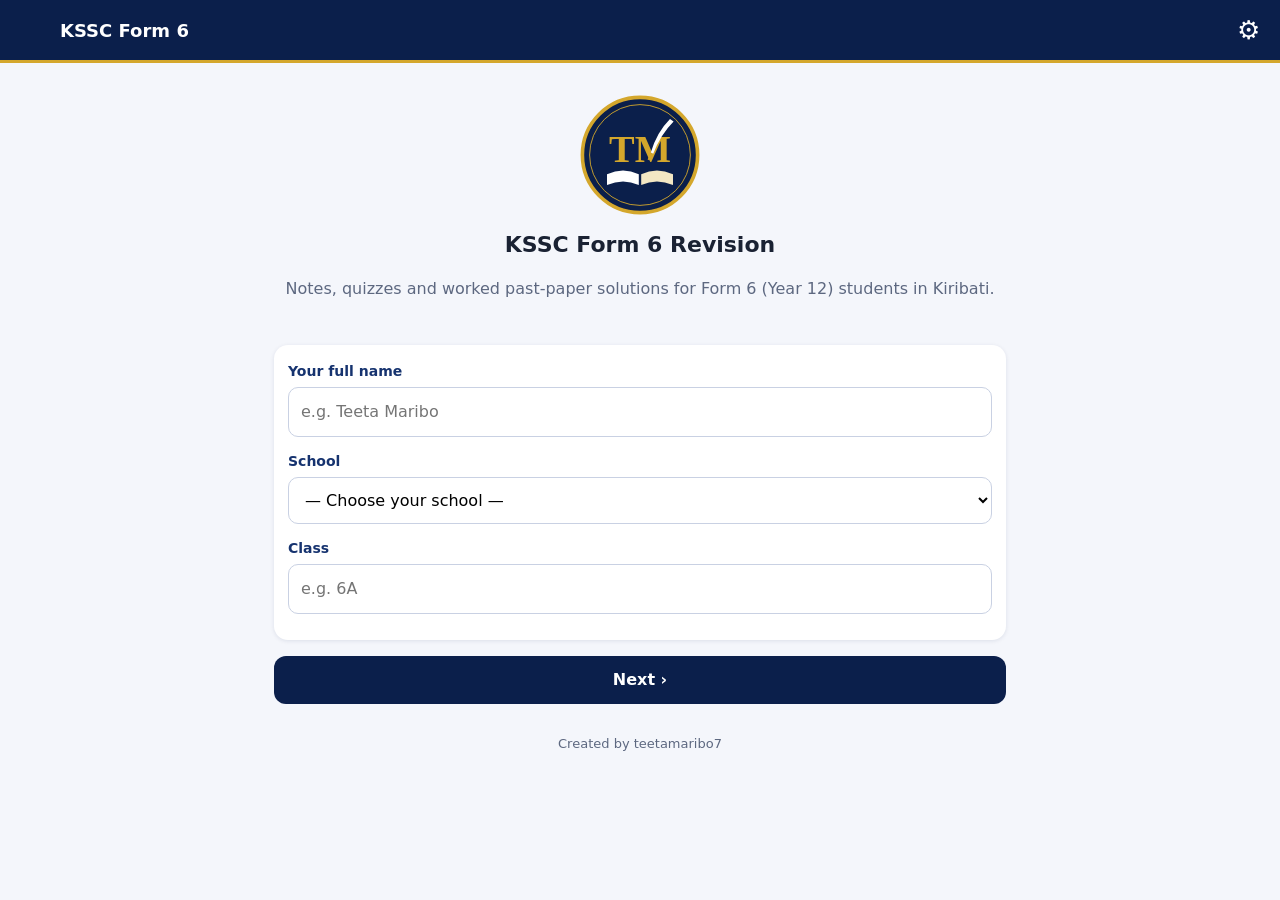
==== form6/index.html @ 15cf046a "Add KSSC Form 6 all-subjects app (Android APK and iPhone web app) Co-Authored-By: Claude Opus 5.5 <n" ====
<!DOCTYPE html>
<html lang="en">
<head>
<meta charset="utf-8">
<meta name="viewport" content="width=device-width, initial-scale=1, maximum-scale=1">
<title>KSSC Form 6</title>
<link rel="stylesheet" href="app.css">
<link rel="manifest" href="manifest.json">
<meta name="theme-color" content="#14213d">
<meta name="apple-mobile-web-app-capable" content="yes">
<meta name="mobile-web-app-capable" content="yes">
<meta name="apple-mobile-web-app-status-bar-style" content="black-translucent">
<meta name="apple-mobile-web-app-title" content="KSSC Form 6">
<link rel="apple-touch-icon" href="img/apple-touch-icon.png">
</head>
<body>
<header id="bar">
  <button id="back" onclick="goBack()" aria-label="Back">‹</button>
  <div id="title">KSSC Form 6</div>
  <button id="menu" onclick="show('settings')" aria-label="Settings">⚙</button>
</header>
<main id="view"></main>
<div id="toast"></div>
<script src="config.js"></script>
<script src="app.js"></script>
<script src="features.js"></script>
<script src="content/links.js"></script>
<script src="content/library.js"></script>
<script src="content/eng.js"></script>
<script src="content/lit.js"></script>
<script src="content/mat.js"></script>
<script src="content/phy.js"></script>
<script src="content/che.js"></script>
<script src="content/bio.js"></script>
<script src="content/ict.js"></script>
<script src="content/eco.js"></script>
<script src="content/acc.js"></script>
<script src="content/geo.js"></script>
<script src="content/his.js"></script>
<script>start();if("serviceWorker" in navigator)navigator.serviceWorker.register("sw.js");</script>
</body>
</html>
---- form6/app.css ----
:root{--navy:#0b1f4b;--navy2:#16336f;--gold:#d4a72c;--bg:#f4f6fb;--card:#fff;--ink:#1a2233;--mute:#5d6880;--ok:#1f8a4c;--bad:#c0392b}
*{box-sizing:border-box;-webkit-tap-highlight-color:transparent}
html,body{margin:0;background:var(--bg);color:var(--ink);font-family:system-ui,-apple-system,"Segoe UI",Roboto,Arial,sans-serif;font-size:16px;line-height:1.5}
#bar{position:sticky;top:0;z-index:5;display:flex;align-items:center;gap:8px;background:var(--navy);color:#fff;padding:10px 12px;border-bottom:3px solid var(--gold)}
#bar button{background:none;border:0;color:#fff;font-size:26px;width:40px;height:40px;border-radius:10px}
#bar button:active{background:var(--navy2)}
#title{flex:1;font-weight:700;font-size:18px;white-space:nowrap;overflow:hidden;text-overflow:ellipsis}
main{padding:14px;max-width:760px;margin:0 auto;padding-bottom:60px}
h1{font-size:22px;margin:6px 0 12px}h2{font-size:19px;margin:16px 0 8px;color:var(--navy)}h3{font-size:17px;margin:14px 0 6px;color:var(--navy2)}
.card{background:var(--card);border-radius:14px;padding:14px;margin:10px 0;box-shadow:0 1px 4px rgba(11,31,75,.1)}
.grid{display:grid;grid-template-columns:1fr 1fr;gap:10px}
.subj{background:var(--card);border-radius:14px;padding:14px 12px;box-shadow:0 1px 4px rgba(11,31,75,.12);border-left:6px solid var(--c,#0b1f4b);text-align:left;font:inherit;color:inherit;border-top:0;border-right:0;border-bottom:0}
.subj b{display:block;font-size:16px}.subj small{color:var(--mute)}
.subj .ico{font-size:26px}
.row{display:flex;align-items:center;gap:10px;width:100%;background:var(--card);border:0;border-radius:12px;padding:13px 14px;margin:8px 0;font:inherit;color:inherit;text-align:left;box-shadow:0 1px 3px rgba(11,31,75,.1)}
.row .grow{flex:1}.row small{color:var(--mute);display:block}
.btn{display:inline-block;background:var(--navy);color:#fff;border:0;border-radius:12px;padding:12px 18px;font:inherit;font-weight:600;margin:6px 6px 6px 0}
.btn.gold{background:var(--gold);color:var(--navy)}.btn.ghost{background:#e6ebf5;color:var(--navy)}.btn.wide{width:100%}
input,select{width:100%;padding:12px;border:1px solid #c9d1e3;border-radius:10px;font:inherit;background:#fff;margin:4px 0 12px}
label{font-weight:600;font-size:14px;color:var(--navy2)}
.chk{display:flex;align-items:center;gap:12px;background:#fff;border:2px solid #d6dcea;border-radius:12px;padding:12px;margin:8px 0}
.chk.on{border-color:var(--gold);background:#fffaf0}.chk input{width:22px;height:22px;margin:0}
.tabs{display:flex;gap:6px;margin:8px 0 12px}.tabs button{flex:1;border:0;border-radius:10px;padding:10px;font:inherit;font-weight:600;background:#e6ebf5;color:var(--navy)}
.tabs button.on{background:var(--navy);color:#fff}
.notes p{margin:8px 0}.notes ul,.notes ol{padding-left:22px;margin:6px 0}.notes table{border-collapse:collapse;width:100%;margin:8px 0;font-size:14px}
.notes td,.notes th{border:1px solid #cfd6e6;padding:6px;vertical-align:top}.notes th{background:#eef2fa}
.key{background:#fff8e1;border-left:4px solid var(--gold);padding:8px 10px;border-radius:8px;margin:8px 0}
.opt{display:block;width:100%;text-align:left;border:2px solid #d6dcea;background:#fff;border-radius:12px;padding:12px;margin:8px 0;font:inherit;color:inherit}
.opt.right{border-color:var(--ok);background:#eaf7ef}.opt.wrong{border-color:var(--bad);background:#fdecea}
.explain{background:#eef2fa;border-radius:10px;padding:10px;margin-top:8px;font-size:15px}
.q{white-space:pre-wrap}.qnum{font-weight:700;color:var(--navy)}
.sol{display:none;background:#f0f7f2;border-left:4px solid var(--ok);border-radius:8px;padding:10px;margin-top:8px}
.sol.show{display:block}.sol .w{white-space:pre-wrap;font-family:inherit}
.flag{background:#fdecea;border-left:4px solid var(--bad);padding:6px 10px;border-radius:8px;font-size:14px;margin-top:6px}
.bar{height:8px;background:#e6ebf5;border-radius:6px;overflow:hidden}.bar i{display:block;height:100%;background:var(--gold)}
.pill{display:inline-block;background:#e6ebf5;color:var(--navy);border-radius:20px;padding:2px 10px;font-size:13px;margin:2px}
.hero{text-align:center;padding:18px 10px}.hero img{width:120px;height:120px}
.credit{text-align:center;color:var(--mute);font-size:13px;margin-top:24px}
.big{font-size:40px;font-weight:800;color:var(--navy);text-align:center}
#toast{position:fixed;left:50%;bottom:24px;transform:translateX(-50%);background:var(--navy);color:#fff;padding:10px 16px;border-radius:20px;opacity:0;transition:.3s;pointer-events:none;max-width:90%}
#toast.on{opacity:1}
.muted{color:var(--mute)}
pre.w{white-space:pre-wrap;font-family:inherit;margin:0}

details.lit{border:1px solid #d6dcea;border-radius:10px;padding:8px 10px;margin:8px 0;background:#fbfcff}
details.lit summary{cursor:pointer;padding:4px 0}
details.lit[open]{background:#fff}

table.lb{width:100%;border-collapse:collapse;font-size:14px}table.lb th,table.lb td{padding:6px 4px;border-bottom:1px solid #e3e8f2;text-align:left}
.flash{min-height:220px;display:flex;flex-direction:column;justify-content:center;text-align:center;cursor:pointer;border:2px solid var(--gold)}
.badge{display:inline-block;background:#fff8e1;border:1px solid var(--gold);border-radius:20px;padding:4px 10px;margin:3px;font-size:14px}
.cert{background:#fff;border:6px double var(--gold);border-radius:14px;padding:22px 14px;text-align:center;margin:10px 0}
.cert img{width:80px;height:80px}.cert .ct{font-family:Georgia,serif;font-size:24px;color:var(--navy);margin:6px 0}
.cert .cn{font-family:Georgia,serif;font-size:26px;font-weight:700;color:var(--navy);margin:6px 0}.cert .cs{font-size:20px;font-weight:700;color:var(--gold);margin:4px 0 8px}
.cert .cc{margin-top:14px;font-size:12px;color:var(--mute)}
.exambar{position:sticky;top:58px;z-index:4;display:flex;align-items:center;gap:8px;background:var(--navy);color:#fff;border-radius:12px;padding:8px 12px;margin-bottom:10px;font-weight:700}
.exam .sol{display:none!important}.exam .card>.btn.ghost{display:none}
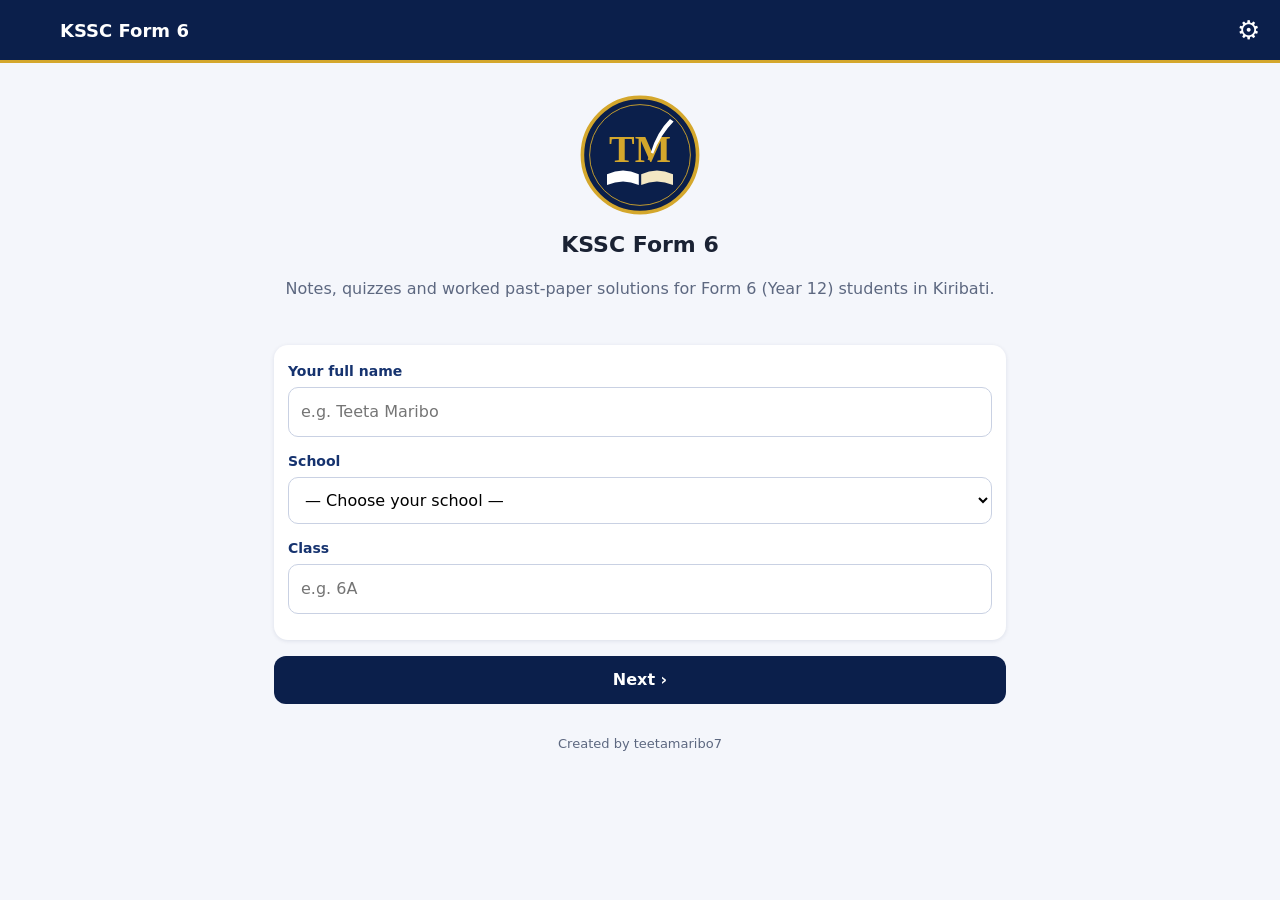
==== commit c058aaa7: "Detailed Physics notes with diagrams Co-Authored-By: Claude Opus 5.5 <noreply@anthropic.com> Claude-" ====
--- a/form6/index.html
+++ b/form6/index.html
@@ -37,6 +37,7 @@
 <script src="content/acc.js"></script>
 <script src="content/geo.js"></script>
 <script src="content/his.js"></script>
+<script src="content/notes/phy.js"></script>
 <script>start();if("serviceWorker" in navigator)navigator.serviceWorker.register("sw.js");</script>
 </body>
 </html>
--- a/form6/app.css
+++ b/form6/app.css
@@ -55,3 +55,13 @@
 .cert .cc{margin-top:14px;font-size:12px;color:var(--mute)}
 .exambar{position:sticky;top:58px;z-index:4;display:flex;align-items:center;gap:8px;background:var(--navy);color:#fff;border-radius:12px;padding:8px 12px;margin-bottom:10px;font-weight:700}
 .exam .sol{display:none!important}.exam .card>.btn.ghost{display:none}
+
+.notes h3{color:var(--navy,#0b1f4b);margin:16px 0 6px;font-size:17px;border-bottom:2px solid #e7ecf6;padding-bottom:3px}
+.notes h4{margin:10px 0 4px;font-size:15px;color:#33456e}
+.fig{margin:10px 0;text-align:center;background:#f7f9fd;border:1px solid #e1e7f3;border-radius:10px;padding:8px}
+.fig svg{width:100%;max-width:420px;height:auto}
+.fig .cap{font-size:12.5px;color:#5a6785;margin-top:4px}
+.ex{background:#eef7ee;border-left:4px solid #3a9b4a;padding:8px 10px;border-radius:8px;margin:8px 0}
+.ex b.t{display:block;color:#2c7a39;margin-bottom:2px}
+.warn{background:#fdeeee;border-left:4px solid #d64545;padding:8px 10px;border-radius:8px;margin:8px 0}
+.tip{background:#eaf3fc;border-left:4px solid #3b7dd8;padding:8px 10px;border-radius:8px;margin:8px 0}
